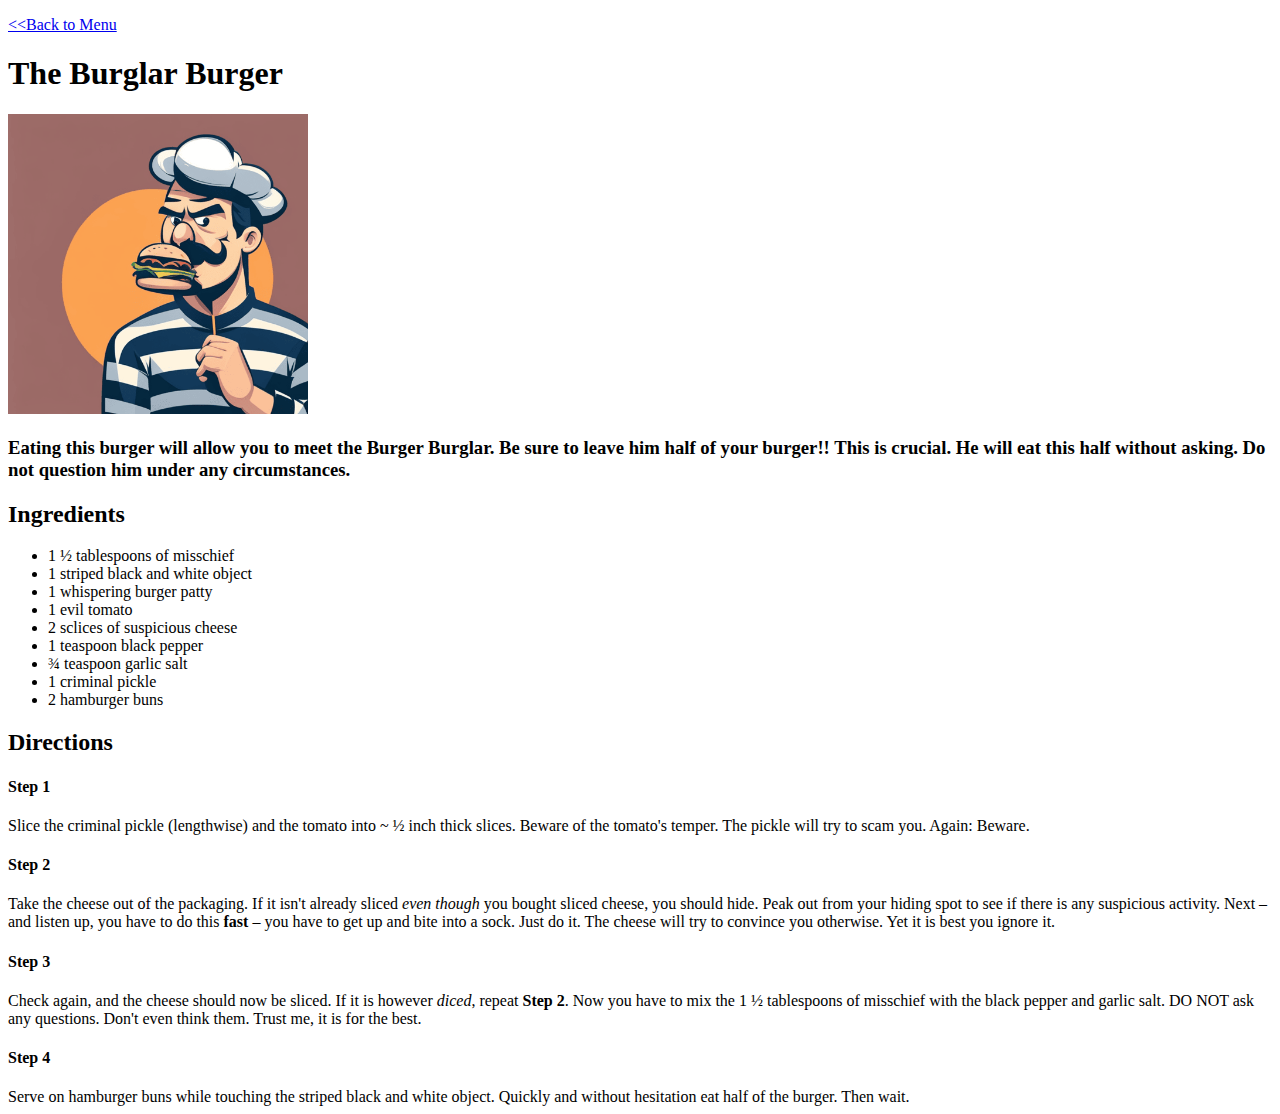
==== recipes/burglar_burger.html @ a794a3ab "added relatable_ravioli.html and its contents" ====
<!DOCTYPE html>

<html lang="en">
<head>
    <meta charset="UTF-8">
    <meta name="viewport" content="width=device-width, initial-scale=1.0">
    <title>The Burglar Burger</title>
</head>

<body>

    <p><a href="../index.html">&lt;&lt;Back to Menu</a></p>

    <p><h1>The Burglar Burger</h1></p>

    <p><img src="../images/burglar.jpg" width="300"></p>

    <p><h3>Eating this burger will allow you to meet the Burger Burglar. Be sure to leave him half of your burger!! This is crucial. He will eat this half without asking. Do not question him under any circumstances.</h3></p>

   <p><h2>Ingredients</h2></p>

   <ul>
    <li>1 ½ tablespoons of misschief</li>
    <li>1 striped black and white object</li>
    <li>1 whispering burger patty</li>
    <li>1 evil tomato </li>
    <li>2 sclices of suspicious cheese</li>
    <li>1 teaspoon black pepper</li>
    <li>¾ teaspoon garlic salt</li>
    <li>1 criminal pickle</li>
    <li>2 hamburger buns</li>
   </ul>

   <p><h2>Directions</h2></p>

   <p><h4>Step 1</h4></p>
   Slice the criminal pickle (lengthwise) and the tomato into ~ ½ inch thick slices. Beware of the tomato's temper. The pickle will try to scam you. Again: Beware.
   <p><h4>Step 2</h4></p>
  Take the cheese out of the packaging. If it isn't already sliced <em>even though</em> you bought sliced cheese, you should hide. Peak out from your hiding spot to see if there is any suspicious activity. Next – and listen up, you have to do this <strong>fast</strong> – you have to get up and bite into a sock. Just do it. The cheese will try to convince you otherwise. Yet it is best you ignore it.
   <p><h4>Step 3</h4></p>
  Check again, and the cheese should now be sliced. If it is however <em>diced</em>, repeat <strong>Step 2</strong>. Now you have to mix the 1 ½ tablespoons of misschief with the black pepper and garlic salt. DO NOT ask any questions. Don't even think them. Trust me, it is for the best.
   <p><h4>Step 4</h4></p>
   Serve on hamburger buns while touching the striped black and white object. Quickly and without hesitation eat half of the burger. Then wait.
</body>  


</html>
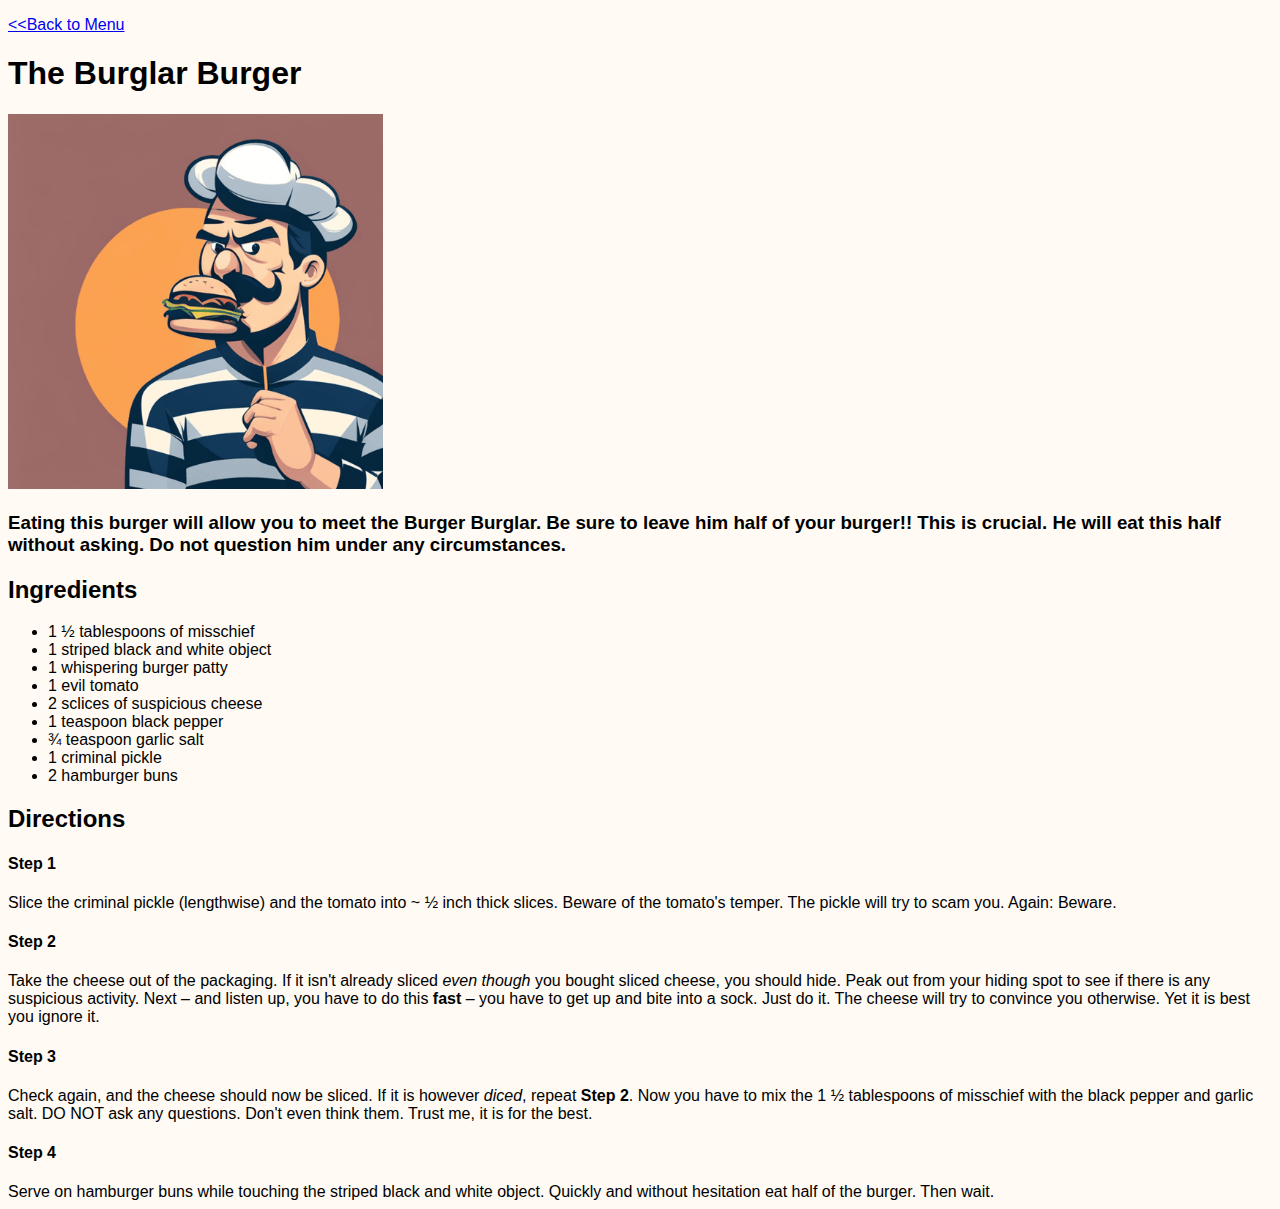
==== commit 7793d3f1: "added first css changes to background color, font style and image size" ====
--- a/recipes/burglar_burger.html
+++ b/recipes/burglar_burger.html
@@ -5,6 +5,7 @@
     <meta charset="UTF-8">
     <meta name="viewport" content="width=device-width, initial-scale=1.0">
     <title>The Burglar Burger</title>
+    <link href="../index.css" rel="stylesheet" type="text/css">
 </head>
 
 <body>
--- a/index.css
+++ b/index.css
@@ -0,0 +1,16 @@
+
+* {
+    font-family: Trebuchet MS, Helvetica, sans-serif;
+    background-color: rgb(255, 250, 244);
+}
+
+img {
+    height: auto;
+    width: 375px;
+}
+
+.title {
+    font-size: 38px;
+    font-weight: bold;
+}
+
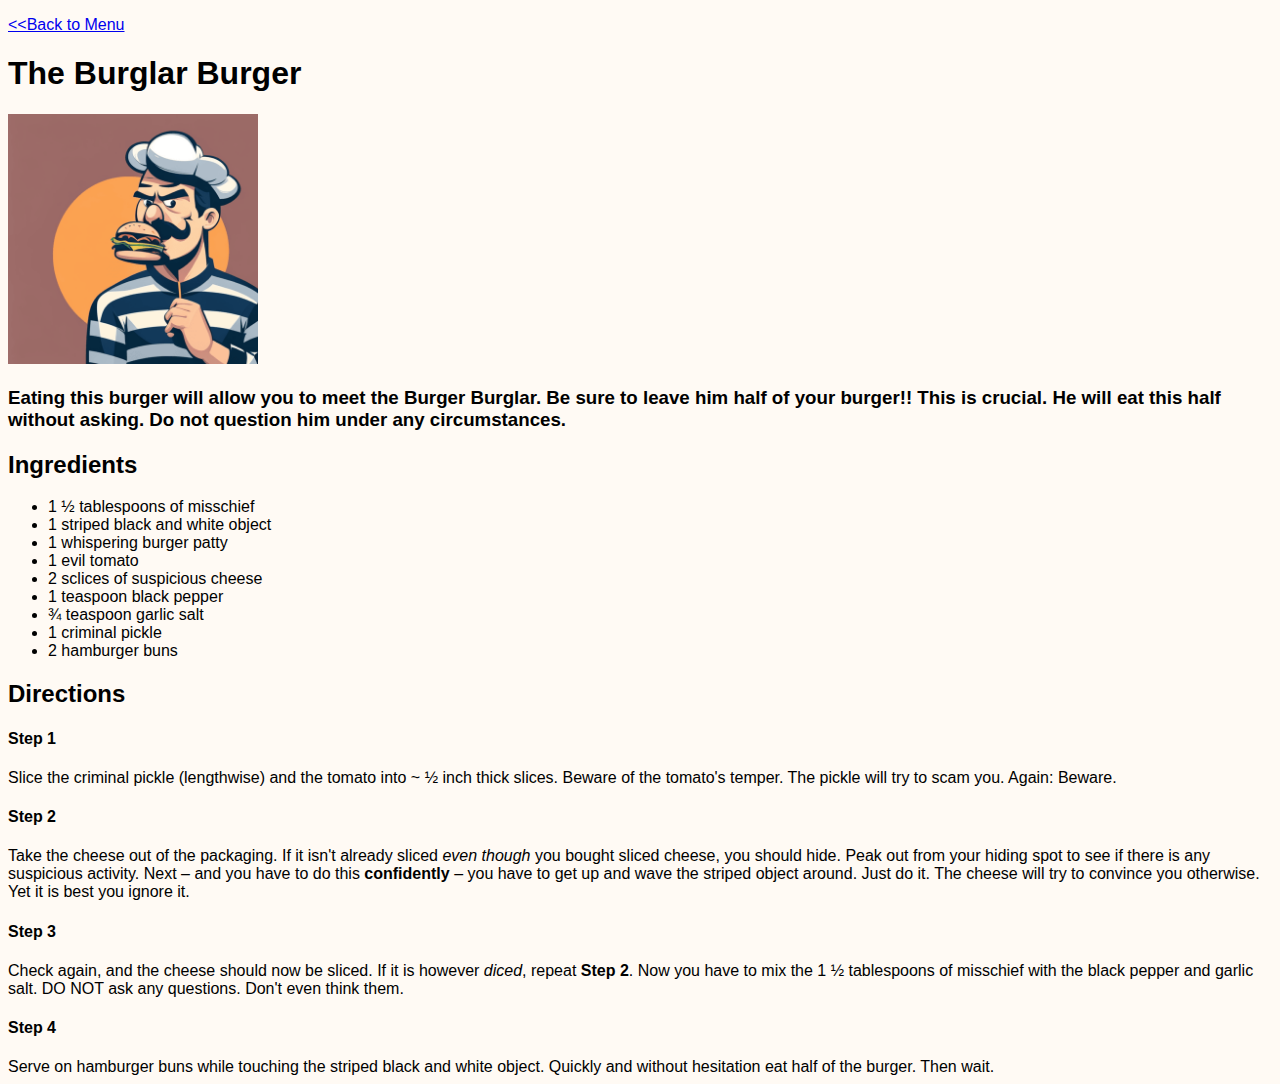
==== commit f9dd14c6: "changed discretion to risk on index" ====
--- a/recipes/burglar_burger.html
+++ b/recipes/burglar_burger.html
@@ -37,9 +37,9 @@
    <p><h4>Step 1</h4></p>
    Slice the criminal pickle (lengthwise) and the tomato into ~ ½ inch thick slices. Beware of the tomato's temper. The pickle will try to scam you. Again: Beware.
    <p><h4>Step 2</h4></p>
-  Take the cheese out of the packaging. If it isn't already sliced <em>even though</em> you bought sliced cheese, you should hide. Peak out from your hiding spot to see if there is any suspicious activity. Next – and listen up, you have to do this <strong>fast</strong> – you have to get up and bite into a sock. Just do it. The cheese will try to convince you otherwise. Yet it is best you ignore it.
+  Take the cheese out of the packaging. If it isn't already sliced <em>even though</em> you bought sliced cheese, you should hide. Peak out from your hiding spot to see if there is any suspicious activity. Next – and you have to do this <strong>confidently</strong> – you have to get up and wave the striped object around. Just do it. The cheese will try to convince you otherwise. Yet it is best you ignore it.
    <p><h4>Step 3</h4></p>
-  Check again, and the cheese should now be sliced. If it is however <em>diced</em>, repeat <strong>Step 2</strong>. Now you have to mix the 1 ½ tablespoons of misschief with the black pepper and garlic salt. DO NOT ask any questions. Don't even think them. Trust me, it is for the best.
+  Check again, and the cheese should now be sliced. If it is however <em>diced</em>, repeat <strong>Step 2</strong>. Now you have to mix the 1 ½ tablespoons of misschief with the black pepper and garlic salt. DO NOT ask any questions. Don't even think them. 
    <p><h4>Step 4</h4></p>
    Serve on hamburger buns while touching the striped black and white object. Quickly and without hesitation eat half of the burger. Then wait.
 </body>  
--- a/index.css
+++ b/index.css
@@ -4,13 +4,13 @@
     background-color: rgb(255, 250, 244);
 }
 
+
+.title {
+    font-weight: 1000;
+   
+}
+
 img {
     height: auto;
-    width: 375px;
+    width: 250px;
 }
-
-.title {
-    font-size: 38px;
-    font-weight: bold;
-}
-
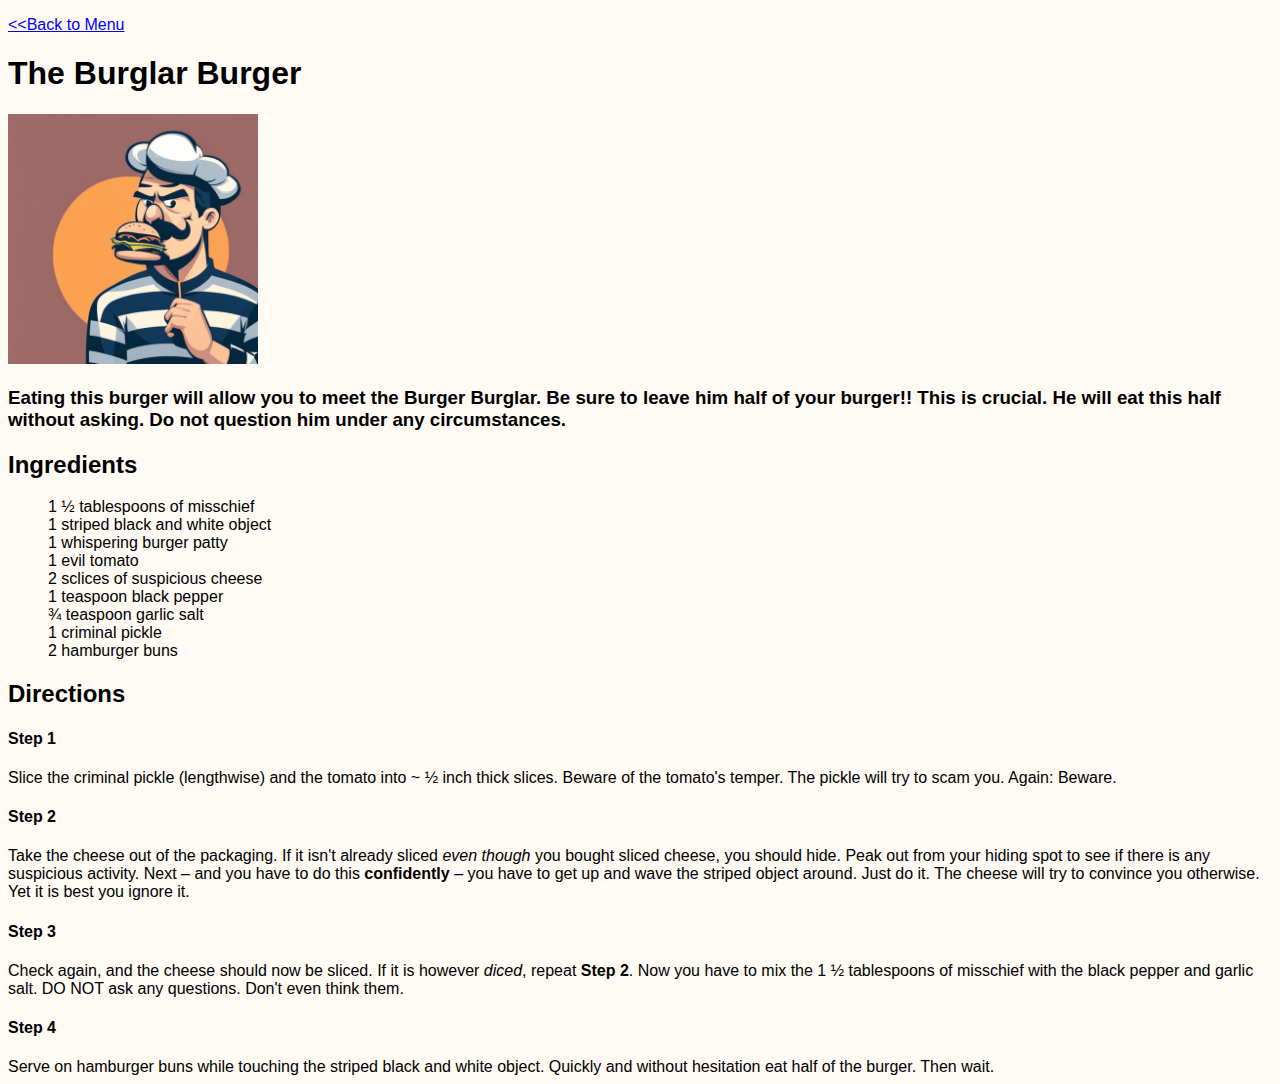
==== commit 13d3b7a3: "changes to index style with css" ====
--- a/recipes/burglar_burger.html
+++ b/recipes/burglar_burger.html
@@ -5,7 +5,7 @@
     <meta charset="UTF-8">
     <meta name="viewport" content="width=device-width, initial-scale=1.0">
     <title>The Burglar Burger</title>
-    <link href="../index.css" rel="stylesheet" type="text/css">
+    <link href="../style.css" rel="stylesheet" type="text/css">
 </head>
 
 <body>
--- a/style.css
+++ b/style.css
@@ -0,0 +1,28 @@
+
+* {
+    font-family: Trebuchet MS, Helvetica, sans-serif;
+    background-color: rgb(255, 250, 244);
+}
+
+
+.title {
+    font-weight: 1000;
+   
+}
+
+img {
+    height: auto;
+    width: 250px;
+}
+
+ul {
+    list-style: none;
+    
+}
+
+.disclaimer, span{
+    background-color: rgb(221, 175, 118);
+    width: fit-content;
+}
+
+
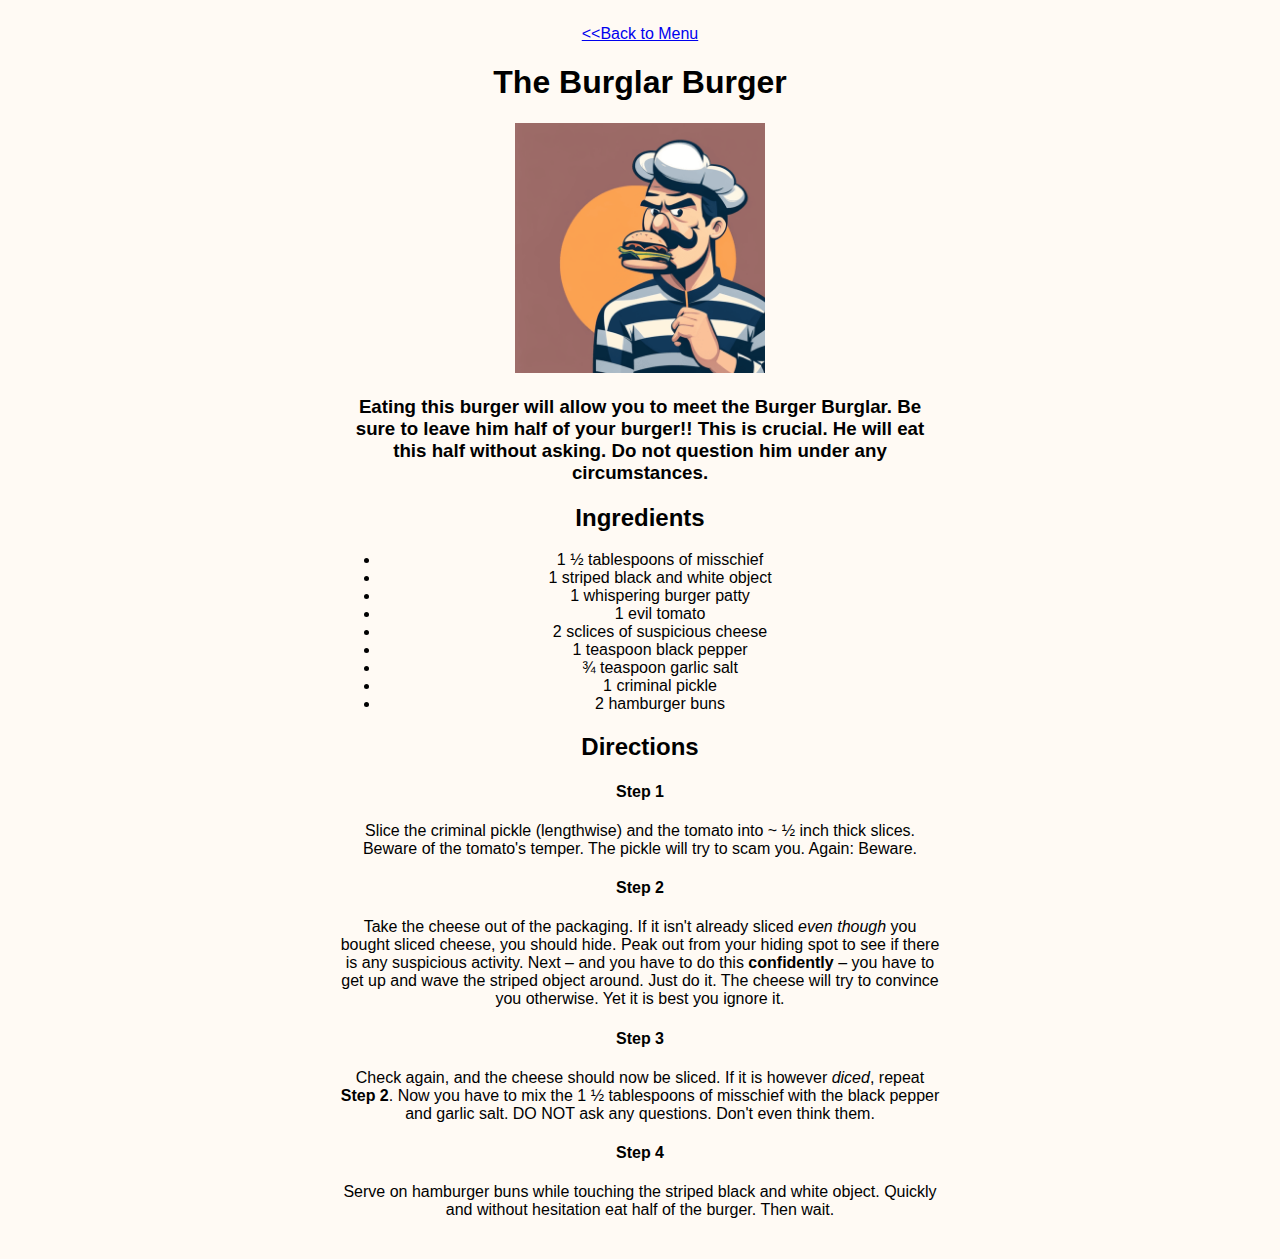
==== commit f3751350: "centered all sites and added margins to top and botttom for nicer desktop view" ====
--- a/recipes/burglar_burger.html
+++ b/recipes/burglar_burger.html
@@ -10,6 +10,7 @@
 
 <body>
 
+    <div class="container">
     <p><a href="../index.html">&lt;&lt;Back to Menu</a></p>
 
     <p><h1>The Burglar Burger</h1></p>
@@ -18,6 +19,7 @@
 
     <p><h3>Eating this burger will allow you to meet the Burger Burglar. Be sure to leave him half of your burger!! This is crucial. He will eat this half without asking. Do not question him under any circumstances.</h3></p>
 
+    
    <p><h2>Ingredients</h2></p>
 
    <ul>
@@ -42,6 +44,8 @@
   Check again, and the cheese should now be sliced. If it is however <em>diced</em>, repeat <strong>Step 2</strong>. Now you have to mix the 1 ½ tablespoons of misschief with the black pepper and garlic salt. DO NOT ask any questions. Don't even think them. 
    <p><h4>Step 4</h4></p>
    Serve on hamburger buns while touching the striped black and white object. Quickly and without hesitation eat half of the burger. Then wait.
+</div>
+</div>
 </body>  
 
 
--- a/style.css
+++ b/style.css
@@ -2,12 +2,26 @@
 * {
     font-family: Trebuchet MS, Helvetica, sans-serif;
     background-color: rgb(255, 250, 244);
+    text-align: center;
 }
 
 
+.index,
+.disclaimer {
+    text-align: center;
+    font-size: 22px;
+    margin-top: 30px;
+}
+
 .title {
     font-weight: 1000;
-   
+}
+
+.container {
+    width: 600px;
+    margin: 0 auto;
+    margin-top: 25px;
+    margin-bottom: 40px;
 }
 
 img {
@@ -15,14 +29,4 @@
     width: 250px;
 }
 
-ul {
-    list-style: none;
-    
-}
 
-.disclaimer, span{
-    background-color: rgb(221, 175, 118);
-    width: fit-content;
-}
-
-
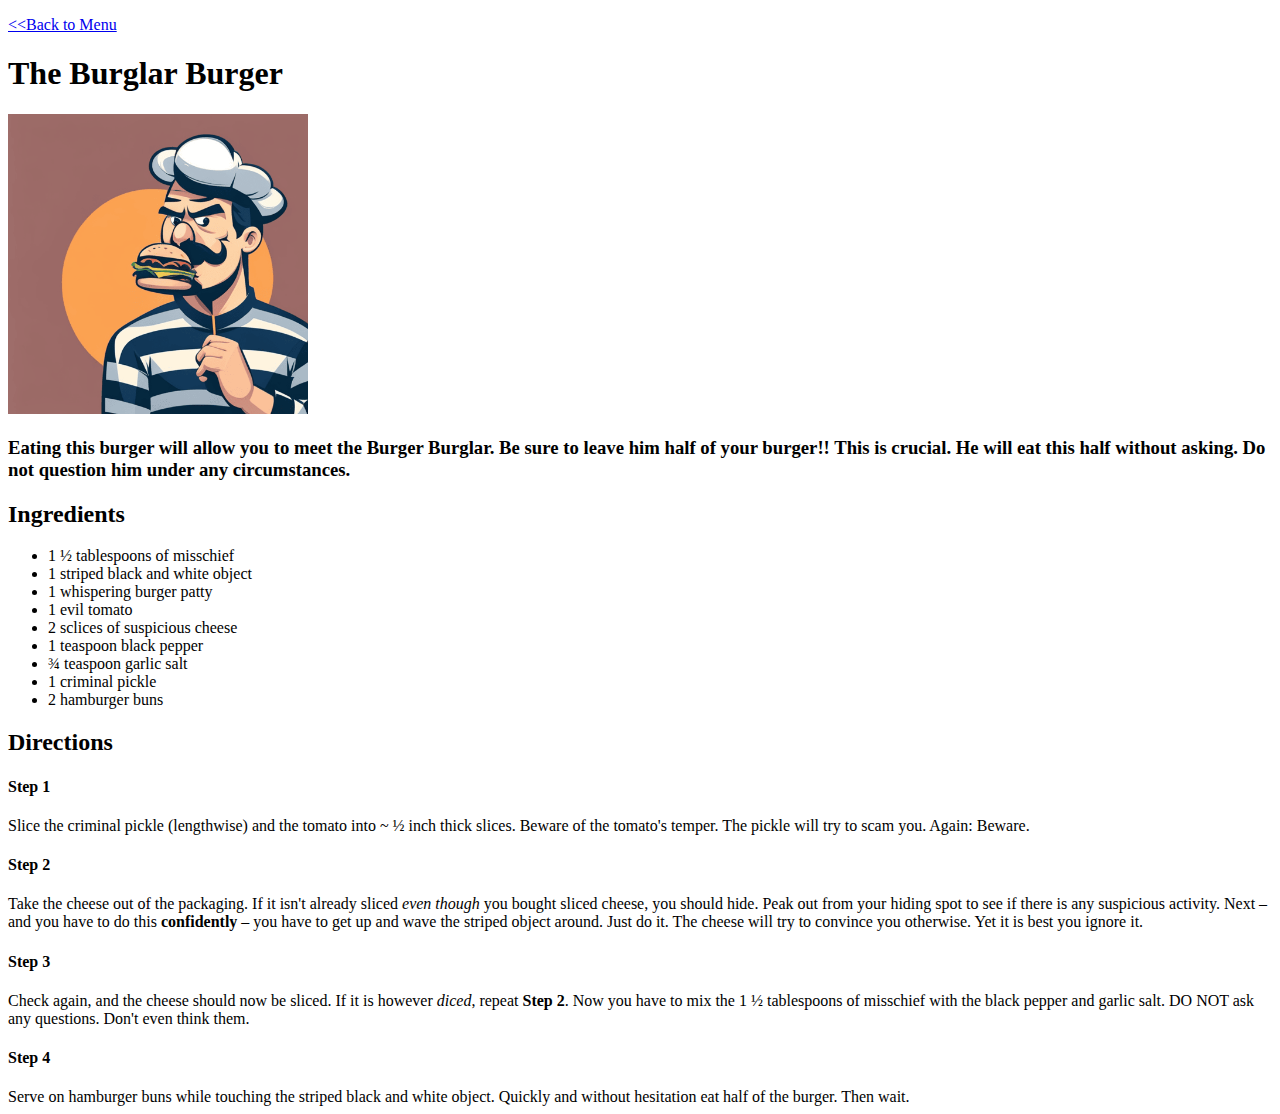
==== commit 4734e9c4: "trying to fix zoom on mobile" ====
--- a/recipes/burglar_burger.html
+++ b/recipes/burglar_burger.html
@@ -3,7 +3,7 @@
 <html lang="en">
 <head>
     <meta charset="UTF-8">
-    <meta name="viewport" content="width=device-width, initial-scale=1.0">
+    <meta name="viewport" content="width=device-width, initial-scale=1, maximum-scale=1>
     <title>The Burglar Burger</title>
     <link href="../style.css" rel="stylesheet" type="text/css">
 </head>
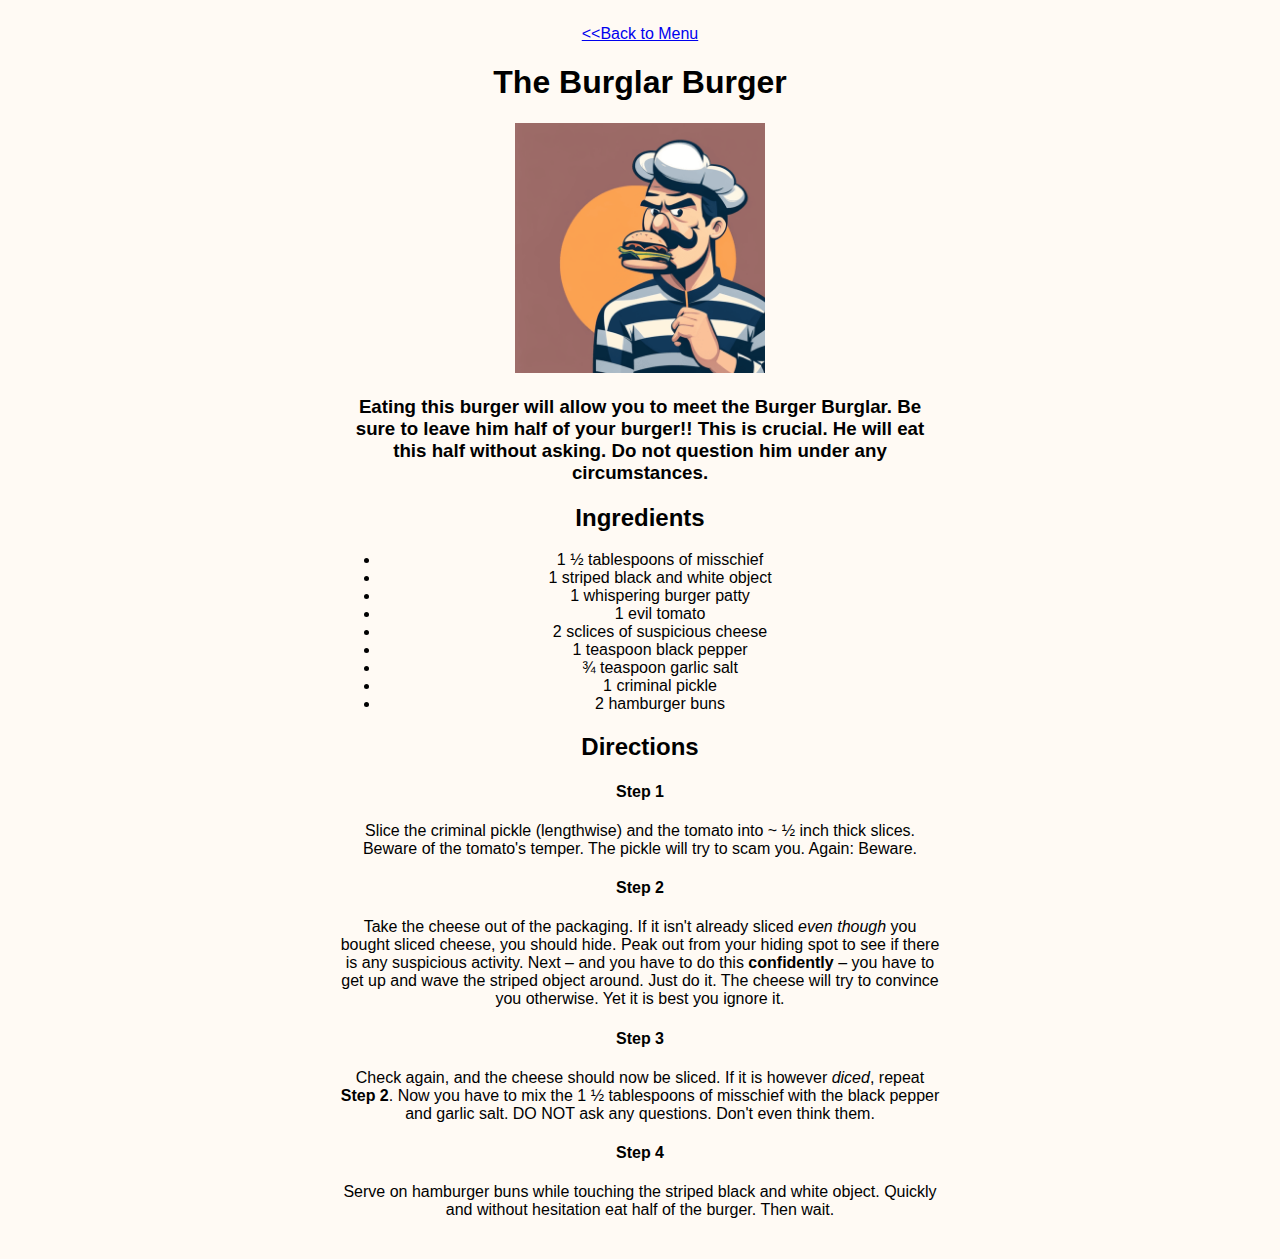
==== commit 674632f0: "testing mobile view" ====
--- a/recipes/burglar_burger.html
+++ b/recipes/burglar_burger.html
@@ -3,7 +3,7 @@
 <html lang="en">
 <head>
     <meta charset="UTF-8">
-    <meta name="viewport" content="width=device-width, initial-scale=1, maximum-scale=1>
+    <meta name="viewport" content="width=device-width">
     <title>The Burglar Burger</title>
     <link href="../style.css" rel="stylesheet" type="text/css">
 </head>
